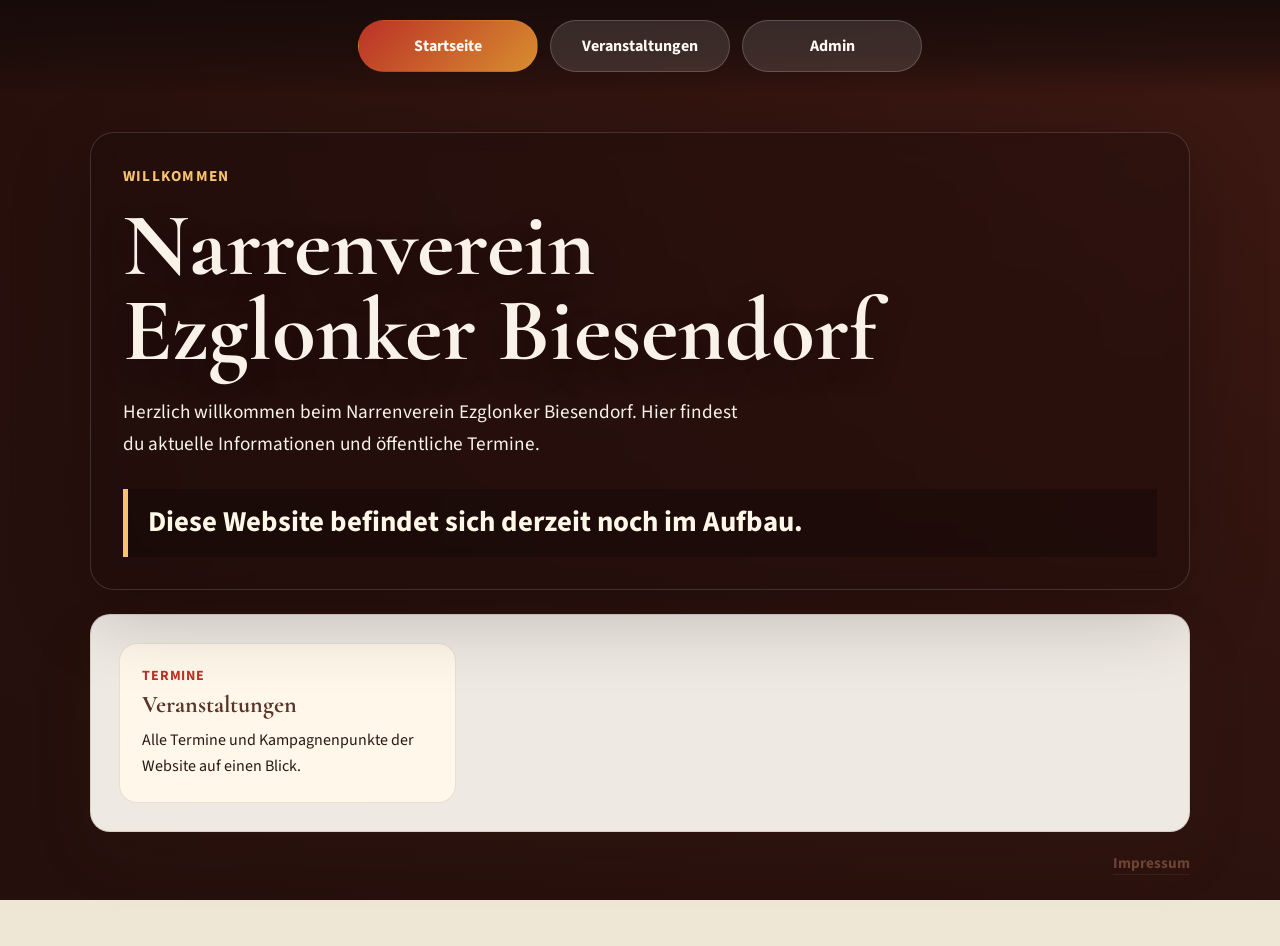
==== index.html @ 1eedc3fa "Emphasize construction notice" ====
<!DOCTYPE html>
<html lang="de">
<head>
    <meta charset="UTF-8">
    <meta name="viewport" content="width=device-width, initial-scale=1.0">
    <title>Narrenverein Ezglonker Biesendorf</title>
    <link rel="preconnect" href="https://fonts.googleapis.com">
    <link rel="preconnect" href="https://fonts.gstatic.com" crossorigin>
    <link href="https://fonts.googleapis.com/css2?family=Cormorant+Garamond:wght@500;600;700&amp;family=Source+Sans+3:wght@400;500;600;700&amp;display=swap" rel="stylesheet">
    <link rel="stylesheet" href="style.css">
</head>
<body class="page-home">
    <div class="background-stage" aria-hidden="true">
        <div class="background-layer is-visible"></div>
        <div class="background-layer"></div>
        <div class="background-overlay"></div>
    </div>

    <main class="page-shell">
        <section class="hero hero-card">
            <p class="eyebrow">Willkommen</p>
            <h1>Narrenverein<br>Ezglonker Biesendorf</h1>
            <p class="lead">
                Herzlich willkommen beim Narrenverein Ezglonker Biesendorf. Hier
                findest du aktuelle Informationen und öffentliche Termine.
            </p>
            <p class="build-notice">Diese Website befindet sich derzeit noch im Aufbau.</p>
        </section>

        <section class="panel intro-panel">
            <div class="area-grid">
                <a class="quick-link" href="veranstaltungen.html">
                    <p class="link-kicker">Termine</p>
                    <h3>Veranstaltungen</h3>
                    <p>Alle Termine und Kampagnenpunkte der Website auf einen Blick.</p>
                </a>
            </div>
        </section>

        <p class="small-footer-link small-footer-link--home">
            <a href="impressum.html">Impressum</a>
        </p>
    </main>

    <nav class="navbar" aria-label="Hauptnavigation">
        <a class="active" href="index.html">Startseite</a>
        <a href="veranstaltungen.html">Veranstaltungen</a>
        <a href="mitglieder.html">Admin</a>
        <button type="button" class="secondary-button nav-logout is-hidden" data-admin-only data-logout-button>Abmelden</button>
    </nav>

    <script src="script.js"></script>
    <script src="auth.js"></script>
</body>
</html>
---- style.css ----
html,
body {
    width: 100%;
    max-width: 100%;
    overflow-x: hidden;
}

* {
    box-sizing: border-box;
}

body {
    margin: 0;
    min-height: 100vh;
    background: #efe7d5;
    color: #f8f2e8;
    font-family: "Source Sans 3", "Helvetica Neue", sans-serif;
}

body.auth-pending {
    visibility: hidden;
}

a {
    color: inherit;
}

.page-shell {
    position: relative;
    z-index: 1;
    width: min(1100px, calc(100% - 40px));
    margin: 0 auto;
    padding: 132px 0 72px;
}

.page-home .page-shell {
    min-height: calc(100vh - 120px);
    display: flex;
    flex-direction: column;
    justify-content: center;
    align-items: stretch;
}

.background-stage {
    position: fixed;
    inset: 0;
    width: 100vw;
    min-width: 100vw;
    z-index: 0;
    overflow: hidden;
}

.background-layer,
.background-overlay {
    position: absolute;
    inset: 0;
}

.background-layer {
    background-color: #4f1f17;
    background-position: center;
    background-repeat: no-repeat;
    background-size: cover;
    opacity: 0;
    transform: scale(1.04);
    transition: opacity 1.2s ease, transform 6s ease;
}

.background-layer.is-visible {
    opacity: 1;
    transform: scale(1);
}

.background-overlay {
    background:
        linear-gradient(180deg, rgba(36, 15, 12, 0.25), rgba(36, 15, 12, 0.78)),
        linear-gradient(90deg, rgba(15, 7, 5, 0.6), rgba(15, 7, 5, 0.12));
}

.login-page {
    overflow-x: hidden;
}

.login-preview {
    position: relative;
    z-index: 1;
    width: 100vw;
    min-width: 100vw;
    min-height: 100vh;
    filter: blur(16px);
    transform: scale(1.03);
    pointer-events: none;
}

.login-preview::after {
    content: "";
    position: absolute;
    inset: 0;
    background: rgba(12, 5, 4, 0.2);
}

.preview-shell {
    min-height: calc(100vh - 120px);
    display: flex;
    flex-direction: column;
    justify-content: center;
    gap: 28px;
}

.preview-hero,
.preview-panel {
    max-width: 1040px;
}

.preview-card {
    background: rgba(255, 247, 234, 0.96);
}

.navbar-preview {
    position: fixed;
}

.login-stage {
    position: fixed;
    inset: 0;
    width: 100vw;
    min-width: 100vw;
    z-index: 3;
    display: flex;
    align-items: center;
    justify-content: center;
    padding: 24px;
}

.login-modal {
    width: min(540px, 100%);
    background: rgba(255, 252, 245, 0.78);
    box-shadow: 0 32px 100px rgba(15, 7, 5, 0.34);
    backdrop-filter: blur(16px);
}

.login-title {
    font-size: clamp(2.8rem, 8vw, 4.5rem);
    line-height: 0.98;
    color: #5a3428;
}

.hero {
    max-width: 720px;
    padding: 28px 0 64px;
}

.hero-card {
    max-width: 100%;
    padding: 32px;
    border: 1px solid rgba(255, 255, 255, 0.14);
    border-radius: 24px;
    background: rgba(26, 11, 9, 0.34);
    box-shadow: 0 24px 80px rgba(0, 0, 0, 0.22);
    backdrop-filter: blur(10px);
}

.eyebrow {
    margin: 0 0 16px;
    color: #f7c36e;
    font-size: 0.95rem;
    font-weight: 700;
    letter-spacing: 0.08em;
    text-transform: uppercase;
}

.dark-eyebrow,
.dark {
    color: #5a3428;
}

h1,
h2,
h3 {
    margin: 0;
    font-family: "Cormorant Garamond", Georgia, serif;
    line-height: 0.95;
}

h1 {
    font-size: clamp(3.3rem, 7vw, 6.4rem);
    text-shadow: 0 12px 32px rgba(0, 0, 0, 0.28);
}

h2 {
    font-size: clamp(2rem, 4vw, 3rem);
    color: #5a3428;
}

h3 {
    font-size: 1.5rem;
    color: #5a3428;
}

.lead {
    max-width: 620px;
    margin: 24px 0 0;
    font-size: 1.2rem;
    line-height: 1.65;
}

.build-notice {
    margin: 28px 0 0;
    padding: 16px 20px;
    border-left: 5px solid #f7c36e;
    color: #fff8e9;
    background: rgba(0, 0, 0, 0.24);
    font-size: clamp(1.35rem, 3vw, 1.8rem);
    font-weight: 700;
    line-height: 1.25;
}

.page-inner {
    color: #2a1913;
    background:
        radial-gradient(circle at top, rgba(183, 40, 39, 0.18), transparent 34%),
        linear-gradient(180deg, #f3ebdc 0%, #e7ddc7 100%);
}

.page-header {
    margin-bottom: 28px;
    padding-top: 24px;
}

.panel {
    padding: 28px;
    border: 1px solid rgba(90, 52, 40, 0.15);
    border-radius: 20px;
    background: rgba(255, 252, 245, 0.92);
    box-shadow: 0 24px 60px rgba(69, 38, 28, 0.12);
}

.intro-panel {
    margin-top: 24px;
}

.events-table {
    width: 100%;
    border-collapse: collapse;
}

.events-table th,
.events-table td {
    padding: 16px 12px;
    border-bottom: 1px solid rgba(90, 52, 40, 0.12);
    text-align: left;
}

.events-table th {
    font-size: 0.95rem;
    color: #6d4334;
    text-transform: uppercase;
    letter-spacing: 0.06em;
}

.events-table tr:last-child td {
    border-bottom: 0;
}

.panel-copy {
    margin: 12px 0 22px;
    color: #5a3428;
    line-height: 1.6;
}

.tab-bar {
    display: flex;
    flex-wrap: wrap;
    gap: 10px;
    margin: 0 0 22px;
}

.tab-button {
    padding: 12px 18px;
    border: 1px solid rgba(90, 52, 40, 0.12);
    border-radius: 999px;
    background: #fff7ea;
    color: #5a3428;
    font: inherit;
    font-weight: 700;
}

.tab-button.active {
    background: linear-gradient(135deg, #bb3227, #d88d2f);
    color: #fff9f1;
    border-color: transparent;
}

.type-pill {
    display: inline-flex;
    align-items: center;
    justify-content: center;
    padding: 6px 10px;
    border-radius: 999px;
    background: rgba(216, 141, 47, 0.18);
    color: #7b4a1f;
    font-size: 0.85rem;
    font-weight: 700;
}

.type-pill--narren {
    background: rgba(187, 50, 39, 0.12);
    color: #9d2d24;
}

.type-pill--board {
    background: rgba(90, 52, 40, 0.12);
    color: #5a3428;
}

.admin-grid {
    display: grid;
    grid-template-columns: repeat(2, minmax(0, 1fr));
    gap: 20px;
}

.admin-users-panel {
    margin-top: 20px;
}

.admin-user-list {
    display: grid;
    gap: 16px;
}

.admin-card {
    padding: 20px;
    border-radius: 18px;
    background: #fff7ea;
    border: 1px solid rgba(90, 52, 40, 0.12);
}

.admin-card-header {
    display: flex;
    justify-content: space-between;
    gap: 16px;
    margin-bottom: 16px;
}

.admin-subline {
    margin: 8px 0 0;
    color: #6d4334;
    font-weight: 600;
}

.admin-group-wrap,
.group-option-list {
    display: grid;
    gap: 10px;
}

.group-fieldset {
    margin: 0;
    padding: 14px 16px 16px;
    border: 1px solid rgba(90, 52, 40, 0.12);
    border-radius: 16px;
}

.group-fieldset legend {
    padding: 0 6px;
    color: #6d4334;
    font-weight: 700;
}

.checkbox-row {
    display: flex;
    align-items: center;
    gap: 12px;
    color: #5a3428;
    font-weight: 600;
}

.checkbox-row input {
    width: auto;
    margin: 0;
}

.admin-badge {
    background: rgba(90, 52, 40, 0.9);
}

.status-row {
    display: flex;
    align-items: flex-start;
    justify-content: flex-end;
}

.status-chip {
    display: inline-flex;
    align-items: center;
    padding: 8px 12px;
    border-radius: 999px;
    background: rgba(45, 107, 60, 0.12);
    color: #2d6b3c;
    font-size: 0.85rem;
    font-weight: 700;
}

.status-chip--warn {
    background: rgba(216, 141, 47, 0.18);
    color: #8c5c16;
}

.login-message.is-error {
    color: #bb3227;
}

.login-message.is-success {
    color: #2d6b3c;
}

.login-form {
    display: grid;
    gap: 18px;
}

.form-actions {
    display: flex;
    flex-wrap: wrap;
    gap: 12px;
}

.password-change-box {
    margin-top: 24px;
    padding-top: 24px;
    border-top: 1px solid rgba(90, 52, 40, 0.12);
}

.login-form label {
    display: grid;
    gap: 8px;
    font-weight: 600;
    color: #5a3428;
}

input {
    width: 100%;
    padding: 14px 16px;
    border: 1px solid rgba(90, 52, 40, 0.2);
    border-radius: 12px;
    font: inherit;
    background: #fffdf9;
}

input:focus {
    outline: 2px solid rgba(187, 50, 39, 0.25);
    border-color: #bb3227;
}

button,
.button-link {
    border: 0;
    border-radius: 999px;
    padding: 14px 20px;
    background: linear-gradient(135deg, #bb3227, #d88d2f);
    color: #fff7ef;
    font: inherit;
    font-weight: 700;
    text-decoration: none;
    display: inline-flex;
    align-items: center;
    justify-content: center;
    cursor: pointer;
}

.secondary-button {
    background: #5a3428;
}

.login-message {
    min-height: 1.4em;
    margin: 0;
    font-weight: 600;
    color: #bb3227;
}

.is-hidden {
    display: none;
}

.member-panel {
    margin-top: 20px;
}

.info-panel {
    margin-top: 20px;
}

.member-header {
    display: flex;
    align-items: center;
    justify-content: space-between;
    gap: 16px;
    margin-bottom: 24px;
}

.member-header--hero {
    align-items: flex-start;
}

.page-actions {
    display: flex;
    flex-wrap: wrap;
    align-items: center;
    justify-content: flex-end;
    gap: 12px;
}

.badge {
    margin: 0;
    padding: 12px 16px;
    border-radius: 999px;
    background: rgba(255, 255, 255, 0.12);
    color: #fff9f1;
    font-weight: 700;
}

.member-grid {
    display: grid;
    grid-template-columns: repeat(2, minmax(0, 1fr));
    gap: 16px;
}

.quick-grid {
    display: grid;
    grid-template-columns: repeat(2, minmax(0, 1fr));
    gap: 16px;
}

.area-grid {
    display: grid;
    grid-template-columns: repeat(3, minmax(0, 1fr));
    gap: 16px;
}

.quick-link {
    display: block;
    padding: 22px;
    border-radius: 18px;
    background: #fff7ea;
    border: 1px solid rgba(90, 52, 40, 0.12);
    text-decoration: none;
    color: #2a1913;
    transition: transform 0.2s ease, box-shadow 0.2s ease;
}

.quick-link:hover {
    transform: translateY(-2px);
    box-shadow: 0 18px 36px rgba(69, 38, 28, 0.12);
}

.quick-link h3 {
    margin-top: 8px;
}

.quick-link p:last-child {
    margin: 12px 0 0;
    line-height: 1.6;
}

.small-footer-link {
    margin: 20px 0 0;
    text-align: right;
}

.footer-actions {
    display: flex;
    align-items: center;
    justify-content: space-between;
    gap: 16px;
    margin-top: 20px;
}

.small-footer-link--center {
    text-align: center;
}

.small-footer-link a {
    color: #6d4334;
    font-size: 0.95rem;
    font-weight: 700;
    text-decoration: none;
    border-bottom: 1px solid rgba(109, 67, 52, 0.25);
}

.small-footer-link a:hover {
    color: #bb3227;
    border-bottom-color: rgba(187, 50, 39, 0.45);
}

.small-footer-link a[aria-current="page"] {
    color: #6d4334;
    border-bottom-color: transparent;
    cursor: default;
}

.security-note {
    margin-top: 20px;
    padding: 16px 18px;
    border-radius: 16px;
    background: rgba(255, 247, 234, 0.78);
    border: 1px solid rgba(90, 52, 40, 0.12);
    color: #5a3428;
    line-height: 1.6;
}

.link-kicker {
    margin: 0;
    color: #bb3227;
    font-size: 0.88rem;
    font-weight: 700;
    text-transform: uppercase;
    letter-spacing: 0.06em;
}

.member-card {
    padding: 20px;
    border-radius: 18px;
    background: #fff7ea;
    border: 1px solid rgba(90, 52, 40, 0.12);
}

.member-card p {
    margin: 12px 0 0;
    line-height: 1.6;
}

.navbar {
    position: fixed;
    left: 0;
    right: 0;
    top: 0;
    z-index: 2;
    display: flex;
    justify-content: center;
    gap: 12px;
    padding: 20px;
    background:
        linear-gradient(180deg, rgba(22, 11, 9, 0.92), rgba(22, 11, 9, 0.58) 60%, rgba(22, 11, 9, 0)),
        transparent;
    backdrop-filter: blur(10px);
}

.page-inner .navbar {
    background:
        linear-gradient(180deg, rgba(243, 235, 220, 0.96), rgba(243, 235, 220, 0.82) 60%, rgba(243, 235, 220, 0)),
        transparent;
}

.navbar a {
    display: inline-flex;
    align-items: center;
    justify-content: center;
    min-width: 180px;
    padding: 14px 18px;
    border: 1px solid rgba(255, 255, 255, 0.18);
    border-radius: 999px;
    background: rgba(255, 255, 255, 0.12);
    color: #fff9f1;
    text-decoration: none;
    font-weight: 700;
}

.nav-logout {
    min-width: 180px;
    padding: 14px 18px;
}

.page-inner .navbar a {
    border-color: rgba(90, 52, 40, 0.15);
    background: rgba(255, 250, 242, 0.9);
    color: #5a3428;
}

.navbar a.active {
    background: linear-gradient(135deg, #bb3227, #d88d2f);
    border-color: transparent;
    color: #fff9f1;
}

.folder-grid {
    display: grid;
    gap: 18px;
}

.folder-card {
    border: 1px solid rgba(90, 52, 40, 0.12);
    border-radius: 18px;
    background: #fff7ea;
    overflow: hidden;
}

.folder-card summary {
    display: flex;
    align-items: center;
    justify-content: space-between;
    gap: 18px;
    padding: 20px;
    cursor: pointer;
    list-style: none;
}

.folder-card summary::-webkit-details-marker {
    display: none;
}

.folder-card[open] summary {
    border-bottom: 1px solid rgba(90, 52, 40, 0.12);
}

.folder-card .panel-copy {
    margin: 0;
    padding: 18px 20px 0;
}

.folder-meta {
    white-space: nowrap;
    color: #6d4334;
    font-weight: 700;
}

.thumb-grid {
    display: grid;
    grid-template-columns: repeat(3, minmax(0, 1fr));
    gap: 14px;
    padding: 20px;
}

.thumb-card {
    margin: 0;
    min-height: 140px;
    padding: 16px;
    display: flex;
    align-items: flex-end;
    border-radius: 16px;
    color: #fffdf8;
    font-weight: 700;
    background: linear-gradient(135deg, #824126, #d88d2f);
}

.thumb-card span {
    display: inline-block;
    padding: 8px 10px;
    border-radius: 12px;
    background: rgba(15, 7, 5, 0.36);
}

.thumb-card--gold {
    background: linear-gradient(135deg, #b45b12, #d8a83a);
}

.thumb-card--ember {
    background: linear-gradient(135deg, #7d1f1f, #ca5f39);
}

.thumb-card--forest {
    background: linear-gradient(135deg, #35553d, #6f9258);
}

.thumb-card--berry {
    background: linear-gradient(135deg, #6f244b, #bf4d67);
}

.placeholder-note {
    margin-bottom: 20px;
    padding: 16px 18px;
    border-radius: 16px;
    background: rgba(187, 50, 39, 0.08);
    color: #6d4334;
    font-weight: 600;
}

.meta-list {
    display: grid;
    gap: 16px;
    margin: 0;
}

.meta-list div {
    padding: 18px;
    border: 1px solid rgba(90, 52, 40, 0.12);
    border-radius: 16px;
    background: #fff7ea;
}

.meta-list dt {
    margin-bottom: 8px;
    color: #6d4334;
    font-weight: 700;
}

.meta-list dd {
    margin: 0;
    color: #2a1913;
    line-height: 1.6;
}

@media (max-width: 900px) {
    .events-table {
        display: block;
        overflow-x: auto;
    }

    .member-grid {
        grid-template-columns: 1fr;
    }

    .quick-grid,
    .area-grid,
    .thumb-grid,
    .admin-grid {
        grid-template-columns: 1fr;
    }

    .small-footer-link {
        text-align: left;
    }

    .footer-actions {
        flex-direction: column;
        align-items: stretch;
    }
}

@media (max-width: 720px) {
    .page-shell {
        width: min(100% - 28px, 1000px);
        padding: 126px 0 48px;
    }

    .hero {
        padding-bottom: 24px;
    }

    h1 {
        font-size: clamp(2.8rem, 12vw, 4.2rem);
    }

    .lead {
        font-size: 1.05rem;
    }

    .panel {
        padding: 22px;
        border-radius: 18px;
    }

    .member-header {
        align-items: flex-start;
        flex-direction: column;
    }

    .navbar {
        flex-wrap: wrap;
        gap: 10px;
        padding: 14px;
    }

    .navbar a {
        min-width: 0;
        flex: 1 1 calc(50% - 10px);
        padding: 12px 14px;
    }

    .hero-card {
        padding: 24px;
    }

    .login-stage {
        align-items: flex-end;
        padding: 18px;
    }

    .login-modal {
        padding: 22px;
    }

    .login-preview {
        filter: blur(12px);
    }

    .page-actions {
        justify-content: flex-start;
    }

    .badge,
    button,
    .button-link {
        width: 100%;
    }

    .events-table,
    .events-table tbody,
    .events-table tr,
    .events-table td {
        display: block;
        width: 100%;
    }

    .events-table thead {
        display: none;
    }

    .events-table tr {
        margin-bottom: 14px;
        padding: 16px;
        border-radius: 16px;
        background: #fff7ea;
        border: 1px solid rgba(90, 52, 40, 0.12);
    }

    .events-table td {
        padding: 8px 0;
        border: 0;
    }

    .events-table td::before {
        content: attr(data-label);
        display: block;
        margin-bottom: 4px;
        color: #6d4334;
        font-size: 0.82rem;
        font-weight: 700;
        text-transform: uppercase;
        letter-spacing: 0.05em;
    }

    .folder-card summary {
        align-items: flex-start;
        flex-direction: column;
    }
}
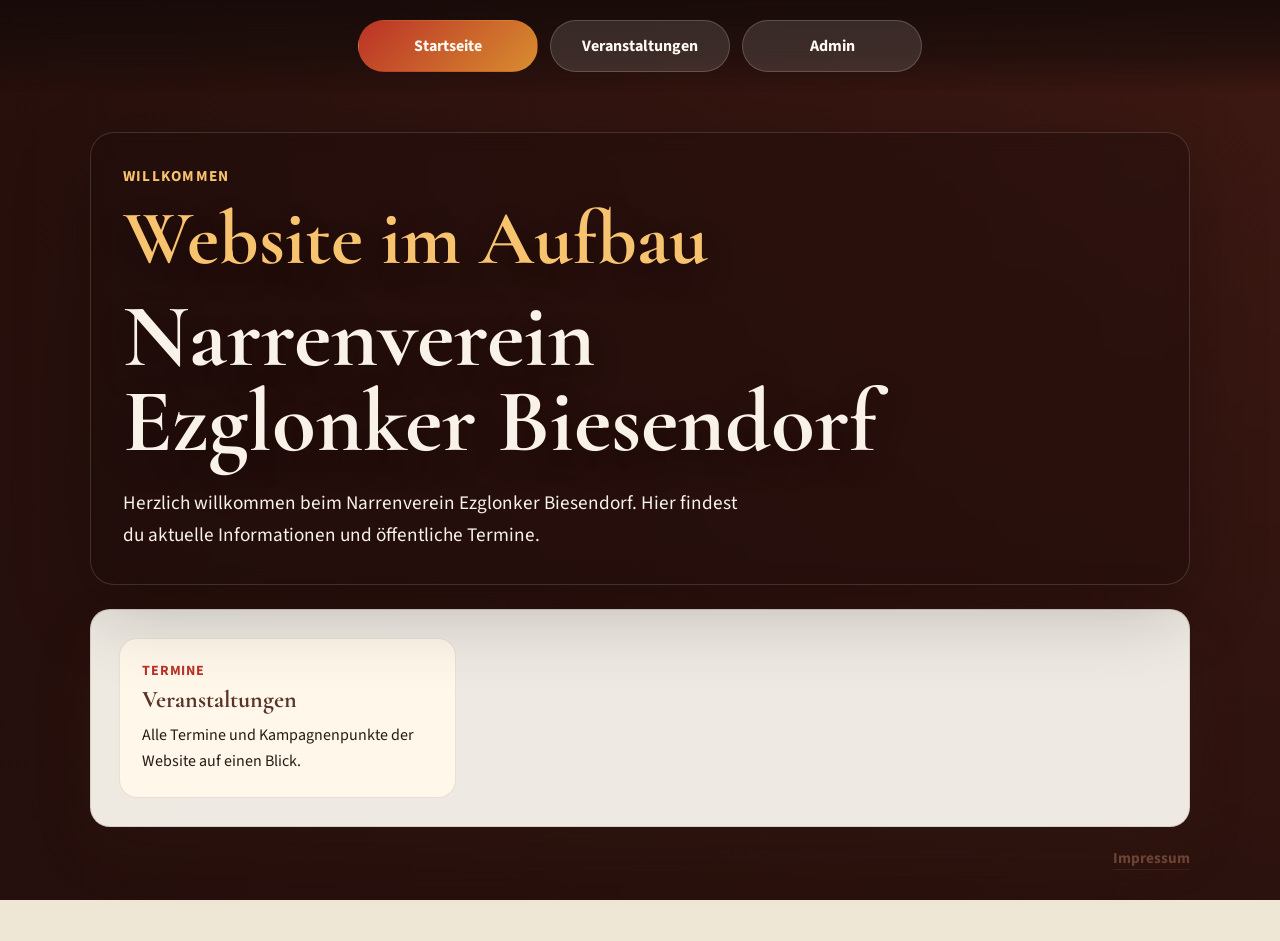
==== commit f4d220fe: "Move construction notice above heading" ====
--- a/index.html
+++ b/index.html
@@ -19,12 +19,12 @@
     <main class="page-shell">
         <section class="hero hero-card">
             <p class="eyebrow">Willkommen</p>
+            <p class="build-notice">Website im Aufbau</p>
             <h1>Narrenverein<br>Ezglonker Biesendorf</h1>
             <p class="lead">
                 Herzlich willkommen beim Narrenverein Ezglonker Biesendorf. Hier
                 findest du aktuelle Informationen und öffentliche Termine.
             </p>
-            <p class="build-notice">Diese Website befindet sich derzeit noch im Aufbau.</p>
         </section>
 
         <section class="panel intro-panel">
--- a/style.css
+++ b/style.css
@@ -205,14 +205,13 @@
 }
 
 .build-notice {
-    margin: 28px 0 0;
-    padding: 16px 20px;
-    border-left: 5px solid #f7c36e;
-    color: #fff8e9;
-    background: rgba(0, 0, 0, 0.24);
-    font-size: clamp(1.35rem, 3vw, 1.8rem);
-    font-weight: 700;
-    line-height: 1.25;
+    margin: 0 0 18px;
+    color: #f7c36e;
+    font-family: "Cormorant Garamond", Georgia, serif;
+    font-size: clamp(2.8rem, 6vw, 5.7rem);
+    font-weight: 700;
+    line-height: 0.95;
+    text-shadow: 0 12px 32px rgba(0, 0, 0, 0.28);
 }
 
 .page-inner {
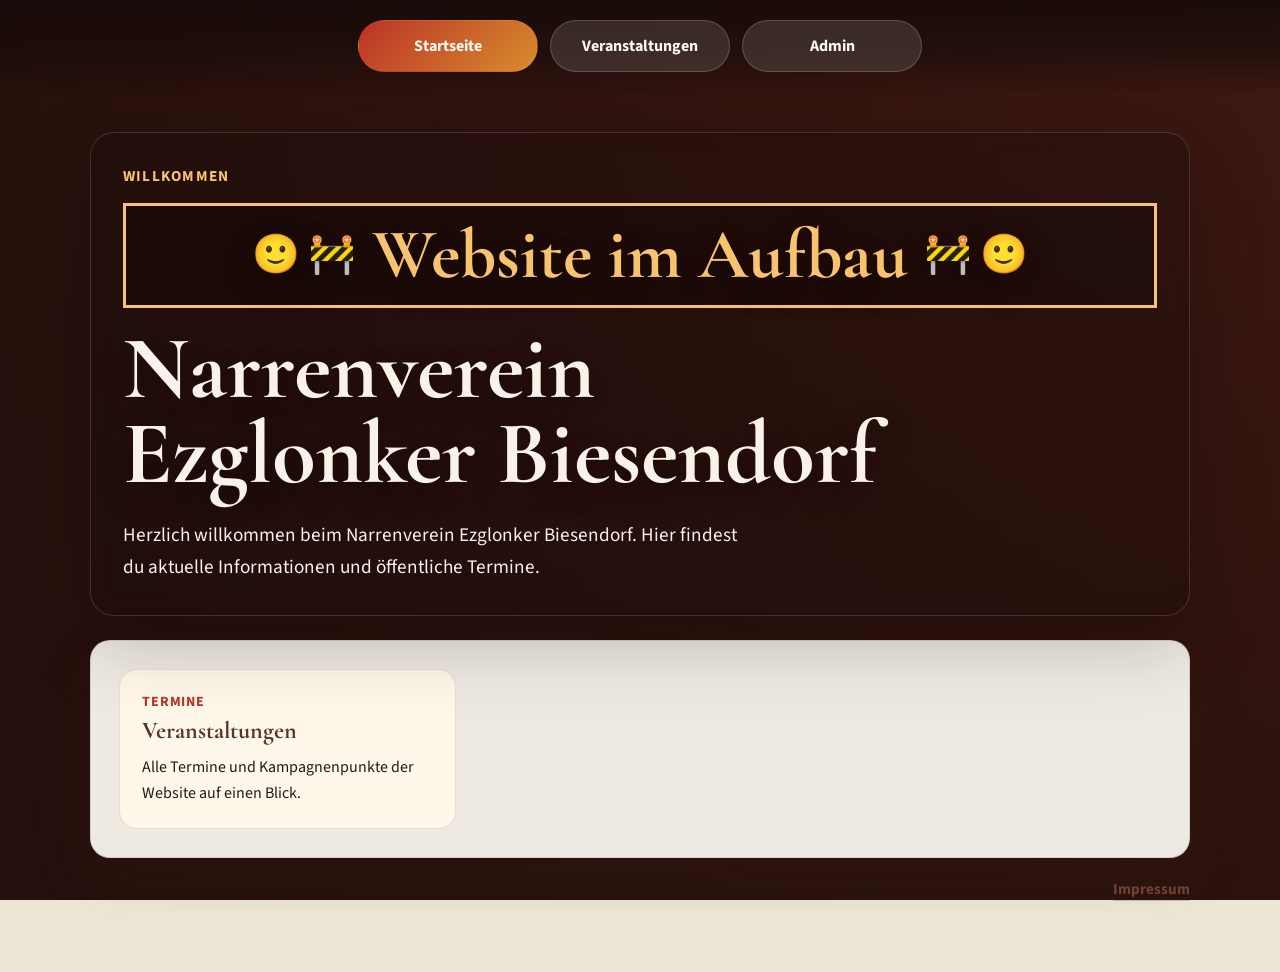
==== commit a6d811e4: "Frame construction notice with icons" ====
--- a/index.html
+++ b/index.html
@@ -19,7 +19,11 @@
     <main class="page-shell">
         <section class="hero hero-card">
             <p class="eyebrow">Willkommen</p>
-            <p class="build-notice">Website im Aufbau</p>
+            <p class="build-notice">
+                <span class="build-notice__icon" aria-hidden="true">🙂 🚧</span>
+                <span>Website im Aufbau</span>
+                <span class="build-notice__icon" aria-hidden="true">🚧 🙂</span>
+            </p>
             <h1>Narrenverein<br>Ezglonker Biesendorf</h1>
             <p class="lead">
                 Herzlich willkommen beim Narrenverein Ezglonker Biesendorf. Hier
--- a/style.css
+++ b/style.css
@@ -206,12 +206,30 @@
 
 .build-notice {
     margin: 0 0 18px;
+    padding: 16px 20px;
+    border: 3px solid #f7c36e;
+    background: rgba(0, 0, 0, 0.24);
     color: #f7c36e;
+    display: flex;
+    align-items: center;
+    justify-content: center;
+    flex-wrap: wrap;
+    gap: 8px 16px;
     font-family: "Cormorant Garamond", Georgia, serif;
-    font-size: clamp(2.8rem, 6vw, 5.7rem);
+    font-size: clamp(2.5rem, 5.5vw, 5.4rem);
     font-weight: 700;
     line-height: 0.95;
     text-shadow: 0 12px 32px rgba(0, 0, 0, 0.28);
+}
+
+.build-notice__icon {
+    flex: 0 0 auto;
+    font-family: "Source Sans 3", sans-serif;
+    font-size: clamp(1.5rem, 3vw, 2.5rem);
+}
+
+.build-notice > span:not(.build-notice__icon) {
+    text-align: center;
 }
 
 .page-inner {
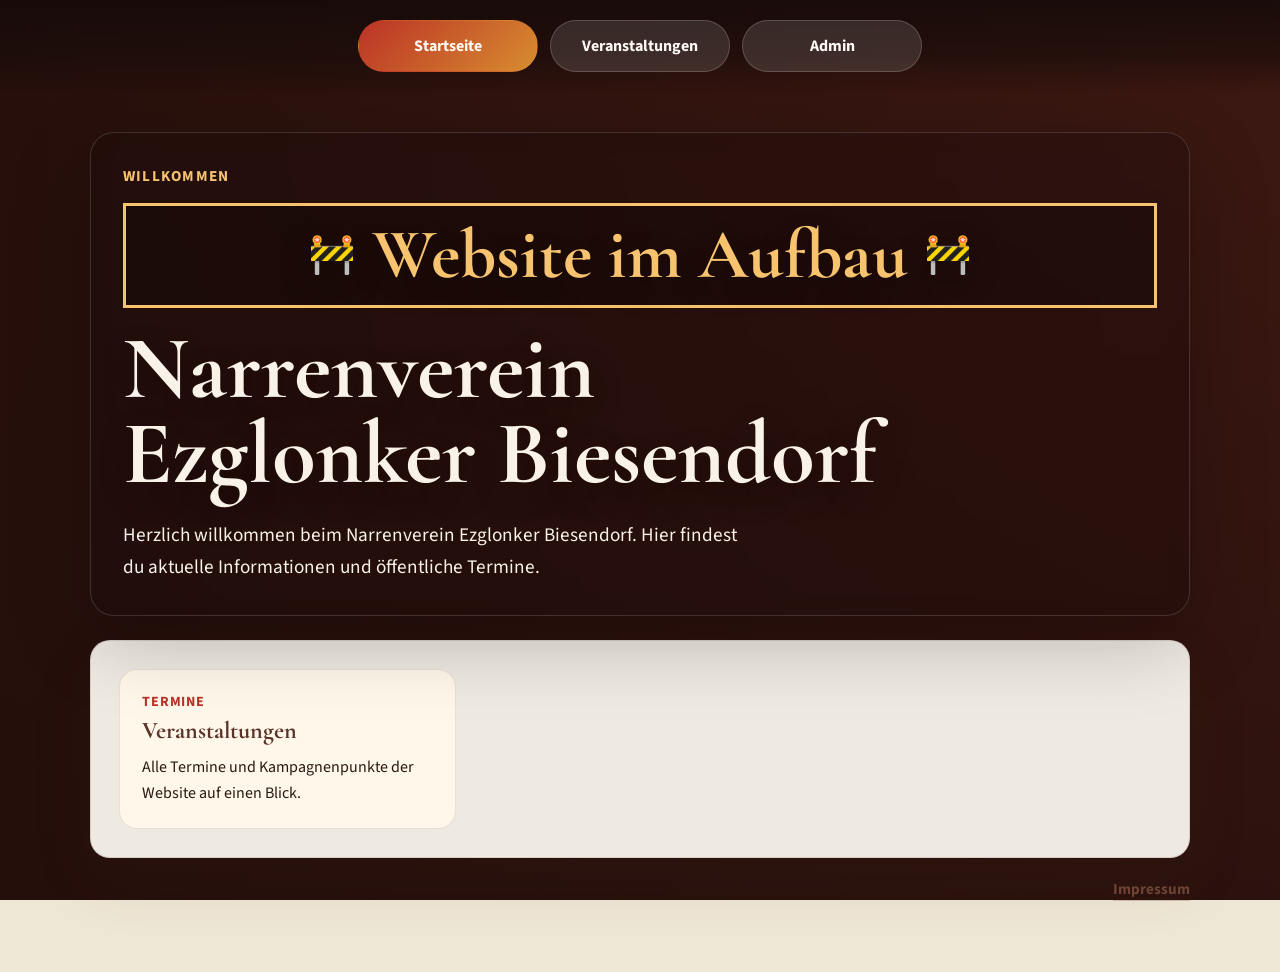
==== commit 88009560: "Remove smileys from construction notice" ====
--- a/index.html
+++ b/index.html
@@ -20,9 +20,9 @@
         <section class="hero hero-card">
             <p class="eyebrow">Willkommen</p>
             <p class="build-notice">
-                <span class="build-notice__icon" aria-hidden="true">🙂 🚧</span>
+                <span class="build-notice__icon" aria-hidden="true">🚧</span>
                 <span>Website im Aufbau</span>
-                <span class="build-notice__icon" aria-hidden="true">🚧 🙂</span>
+                <span class="build-notice__icon" aria-hidden="true">🚧</span>
             </p>
             <h1>Narrenverein<br>Ezglonker Biesendorf</h1>
             <p class="lead">
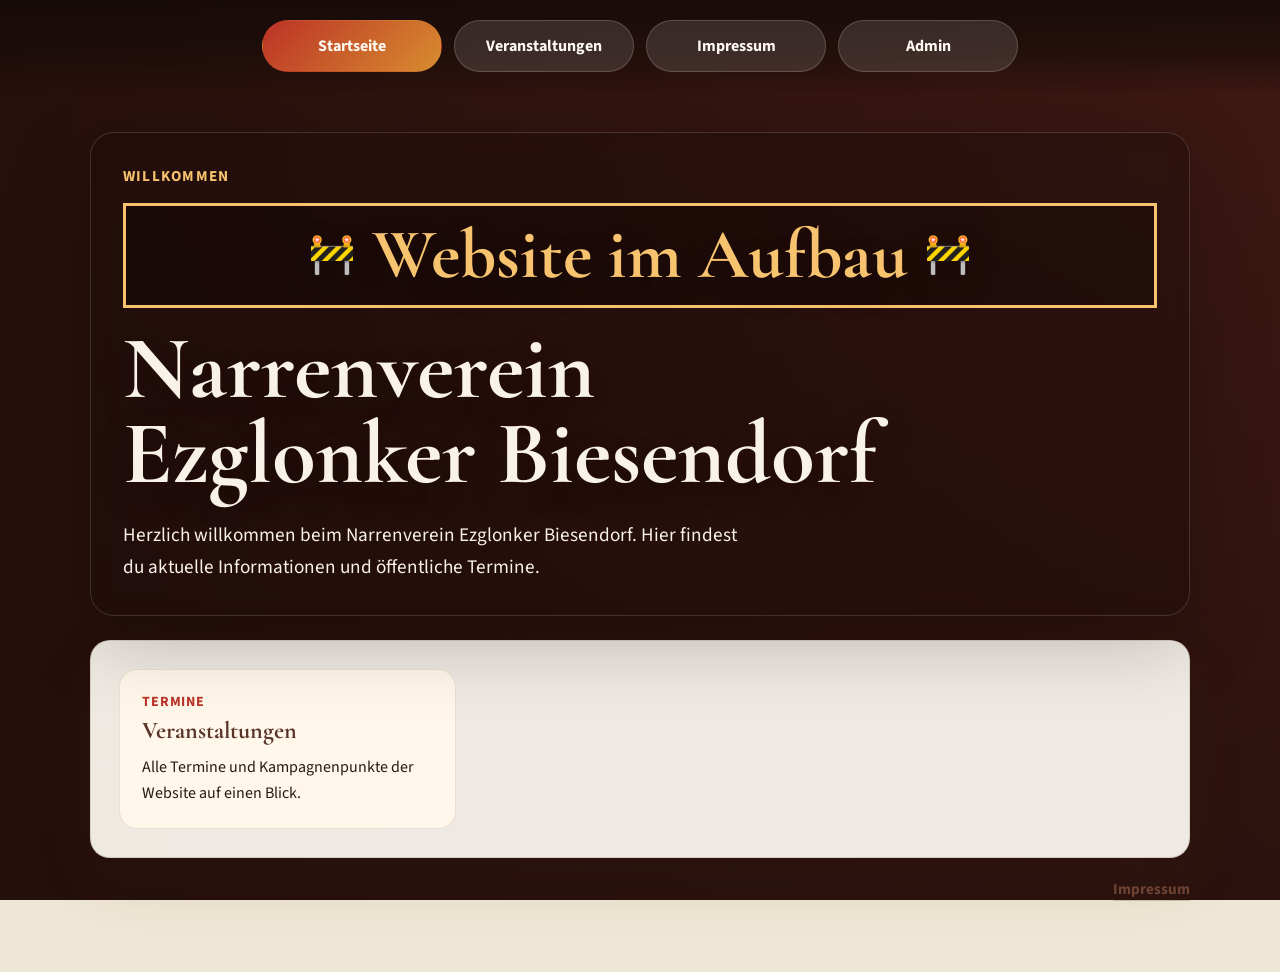
==== commit 4cc461f6: "Show public navigation on legal notice" ====
--- a/index.html
+++ b/index.html
@@ -49,6 +49,7 @@
     <nav class="navbar" aria-label="Hauptnavigation">
         <a class="active" href="index.html">Startseite</a>
         <a href="veranstaltungen.html">Veranstaltungen</a>
+        <a href="impressum.html">Impressum</a>
         <a href="mitglieder.html">Admin</a>
         <button type="button" class="secondary-button nav-logout is-hidden" data-admin-only data-logout-button>Abmelden</button>
     </nav>
--- a/style.css
+++ b/style.css
@@ -132,6 +132,10 @@
     padding: 24px;
 }
 
+.login-page .navbar {
+    z-index: 4;
+}
+
 .login-modal {
     width: min(540px, 100%);
     background: rgba(255, 252, 245, 0.78);
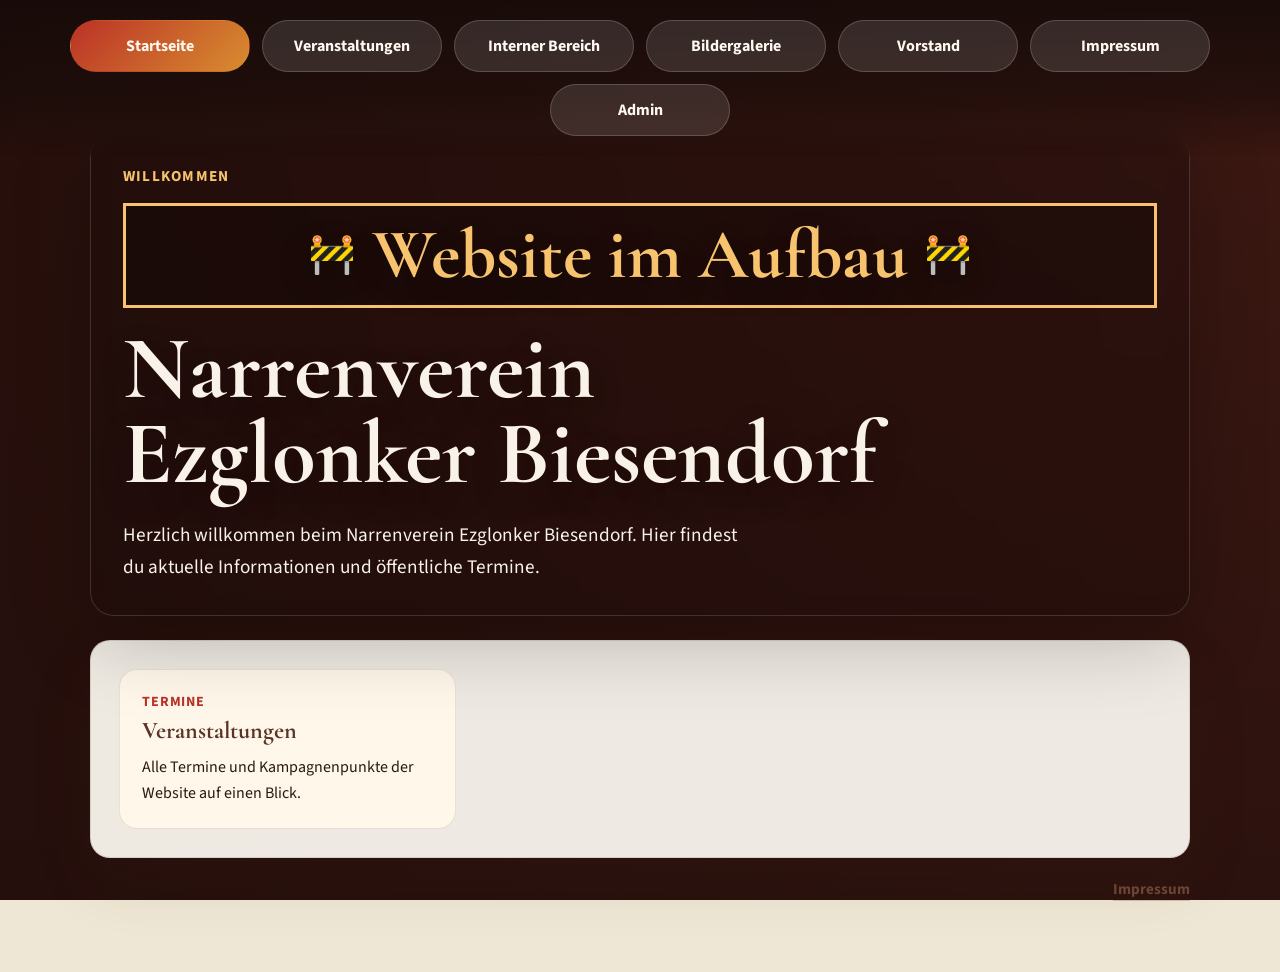
==== commit d10d47d3: "Unify admin navigation across pages" ====
--- a/index.html
+++ b/index.html
@@ -49,6 +49,9 @@
     <nav class="navbar" aria-label="Hauptnavigation">
         <a class="active" href="index.html">Startseite</a>
         <a href="veranstaltungen.html">Veranstaltungen</a>
+        <a class="is-hidden" data-admin-only href="intern/">Interner Bereich</a>
+        <a class="is-hidden" data-admin-only href="intern/bildergalerie.html">Bildergalerie</a>
+        <a class="is-hidden" data-admin-only href="vorstand/">Vorstand</a>
         <a href="impressum.html">Impressum</a>
         <a href="mitglieder.html">Admin</a>
         <button type="button" class="secondary-button nav-logout is-hidden" data-admin-only data-logout-button>Abmelden</button>
--- a/style.css
+++ b/style.css
@@ -658,6 +658,7 @@
     top: 0;
     z-index: 2;
     display: flex;
+    flex-wrap: wrap;
     justify-content: center;
     gap: 12px;
     padding: 20px;
@@ -665,6 +666,12 @@
         linear-gradient(180deg, rgba(22, 11, 9, 0.92), rgba(22, 11, 9, 0.58) 60%, rgba(22, 11, 9, 0)),
         transparent;
     backdrop-filter: blur(10px);
+}
+
+@media (max-width: 1100px) {
+    .page-shell {
+        padding-top: 172px;
+    }
 }
 
 .page-inner .navbar {
@@ -851,7 +858,7 @@
 @media (max-width: 720px) {
     .page-shell {
         width: min(100% - 28px, 1000px);
-        padding: 126px 0 48px;
+        padding: 340px 0 48px;
     }
 
     .hero {
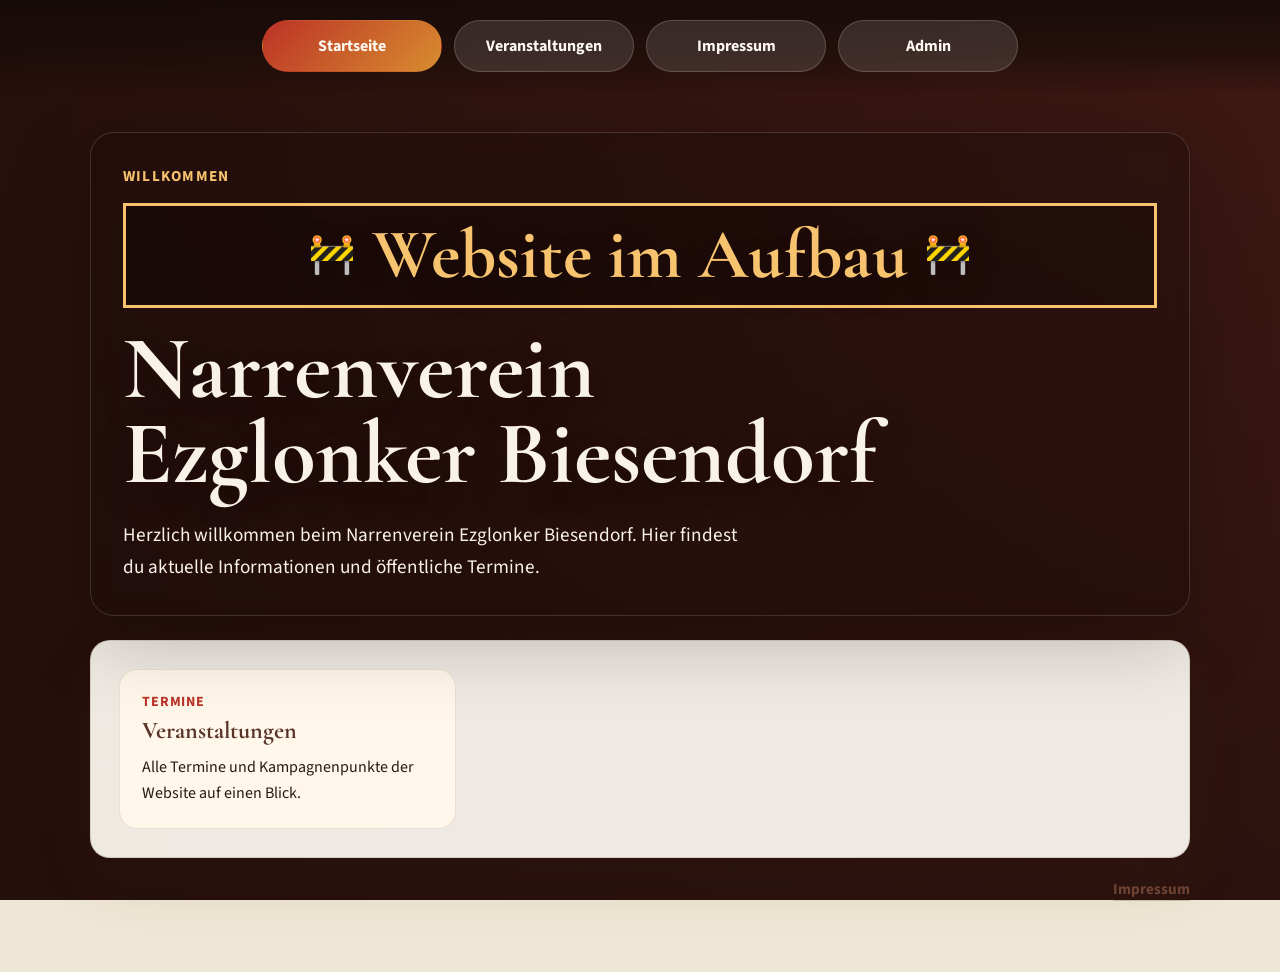
==== commit 89e48309: "Restrict protected pages to admin login" ====
--- a/index.html
+++ b/index.html
@@ -49,12 +49,8 @@
     <nav class="navbar" aria-label="Hauptnavigation">
         <a class="active" href="index.html">Startseite</a>
         <a href="veranstaltungen.html">Veranstaltungen</a>
-        <a class="is-hidden" data-admin-only href="intern/">Interner Bereich</a>
-        <a class="is-hidden" data-admin-only href="intern/bildergalerie.html">Bildergalerie</a>
-        <a class="is-hidden" data-admin-only href="vorstand/">Vorstand</a>
         <a href="impressum.html">Impressum</a>
         <a href="mitglieder.html">Admin</a>
-        <button type="button" class="secondary-button nav-logout is-hidden" data-admin-only data-logout-button>Abmelden</button>
     </nav>
 
     <script src="script.js"></script>
--- a/style.css
+++ b/style.css
@@ -771,6 +771,26 @@
     background: linear-gradient(135deg, #824126, #d88d2f);
 }
 
+.thumb-card--image {
+    min-height: 0;
+    padding: 0;
+    overflow: hidden;
+    aspect-ratio: 4 / 3;
+    background: #2a1913;
+}
+
+.thumb-card--image img {
+    width: 100%;
+    height: 100%;
+    display: block;
+    object-fit: cover;
+    transition: transform 180ms ease;
+}
+
+.thumb-card--image:hover img {
+    transform: scale(1.03);
+}
+
 .thumb-card span {
     display: inline-block;
     padding: 8px 10px;
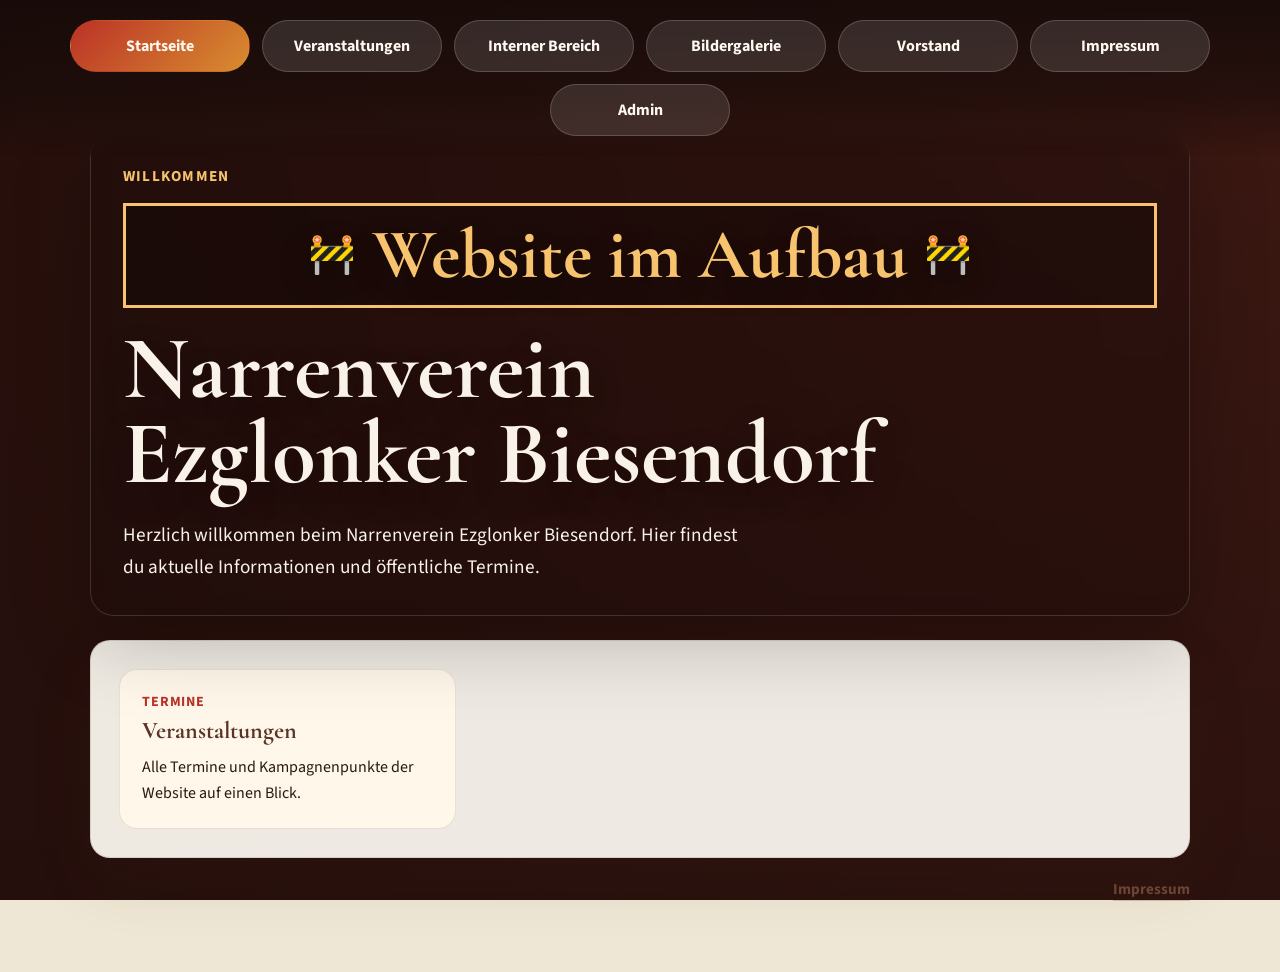
==== commit df1550fb: "Show internal navigation for signed-in admins" ====
--- a/index.html
+++ b/index.html
@@ -49,8 +49,12 @@
     <nav class="navbar" aria-label="Hauptnavigation">
         <a class="active" href="index.html">Startseite</a>
         <a href="veranstaltungen.html">Veranstaltungen</a>
+        <a class="is-hidden" data-admin-only href="intern/">Interner Bereich</a>
+        <a class="is-hidden" data-admin-only href="intern/bildergalerie.html">Bildergalerie</a>
+        <a class="is-hidden" data-admin-only href="vorstand/">Vorstand</a>
         <a href="impressum.html">Impressum</a>
         <a href="mitglieder.html">Admin</a>
+        <button type="button" class="secondary-button nav-logout is-hidden" data-admin-only data-logout-button>Abmelden</button>
     </nav>
 
     <script src="script.js"></script>
